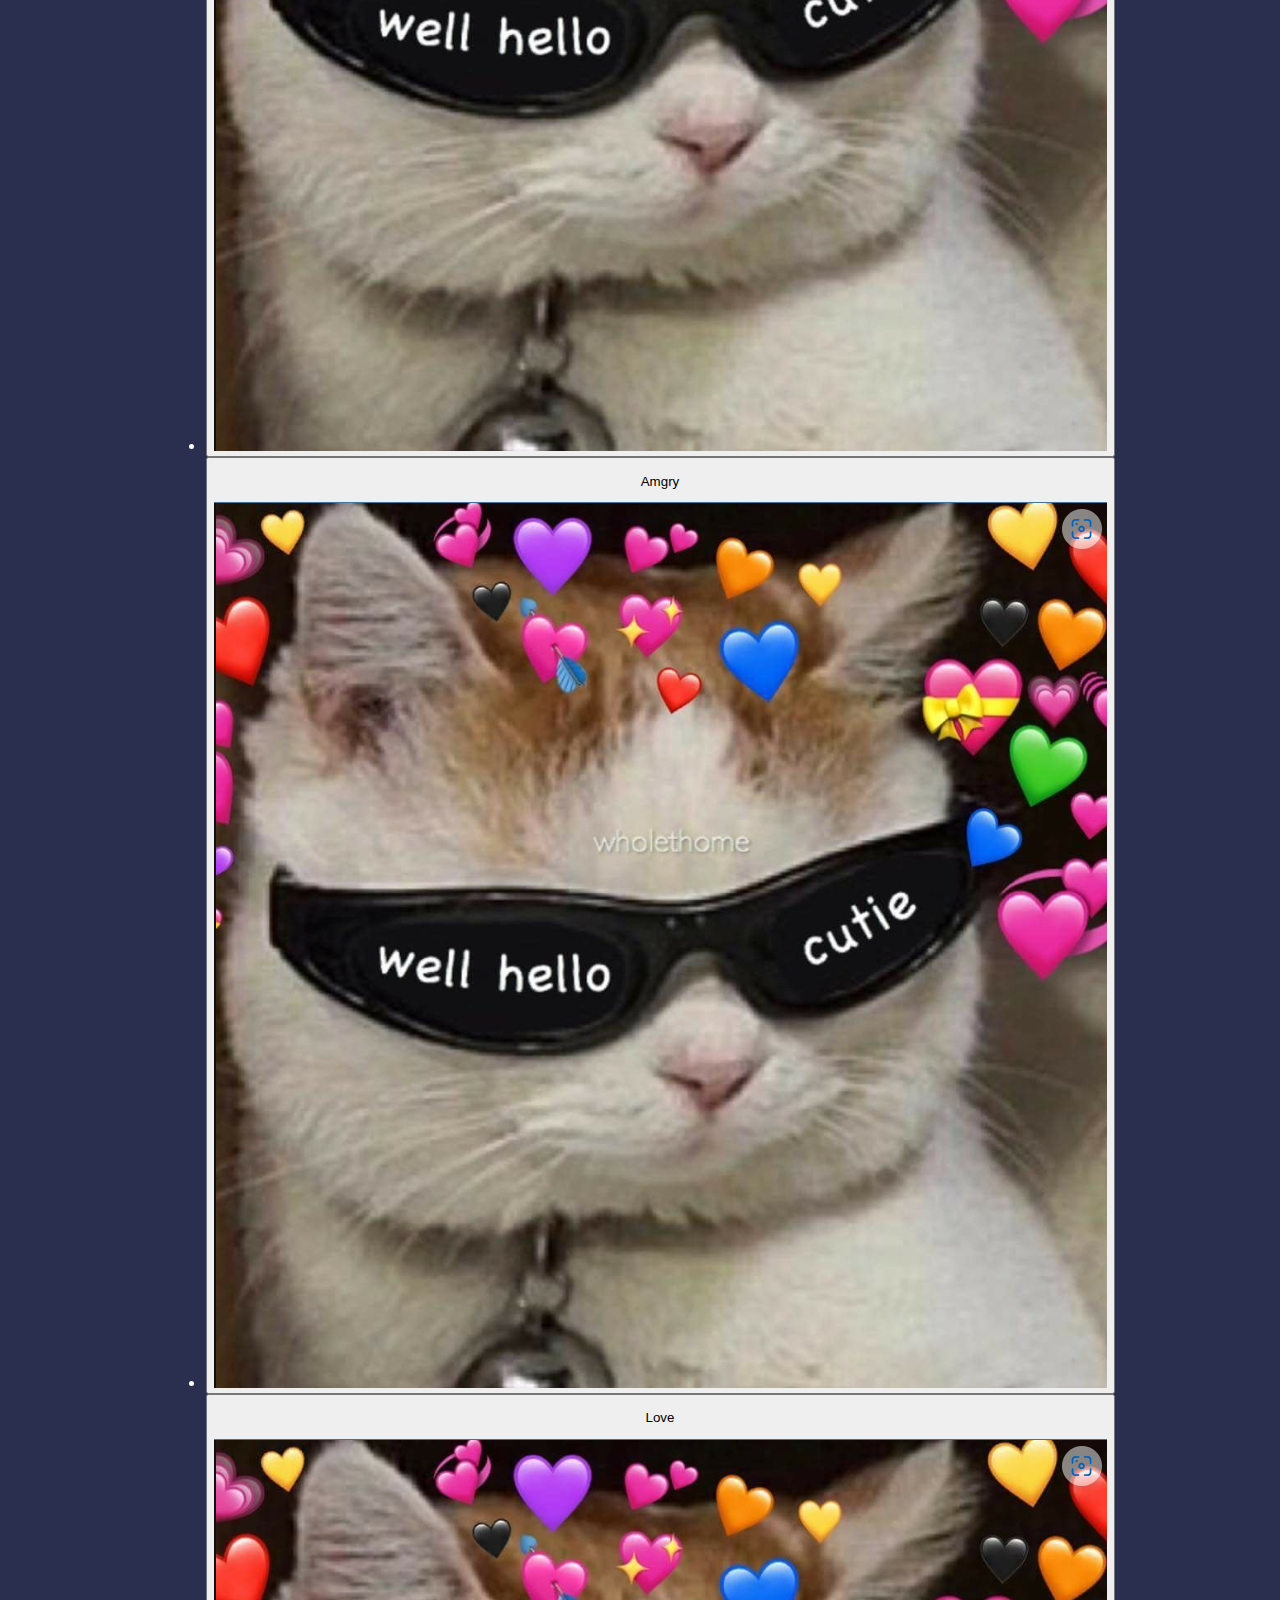
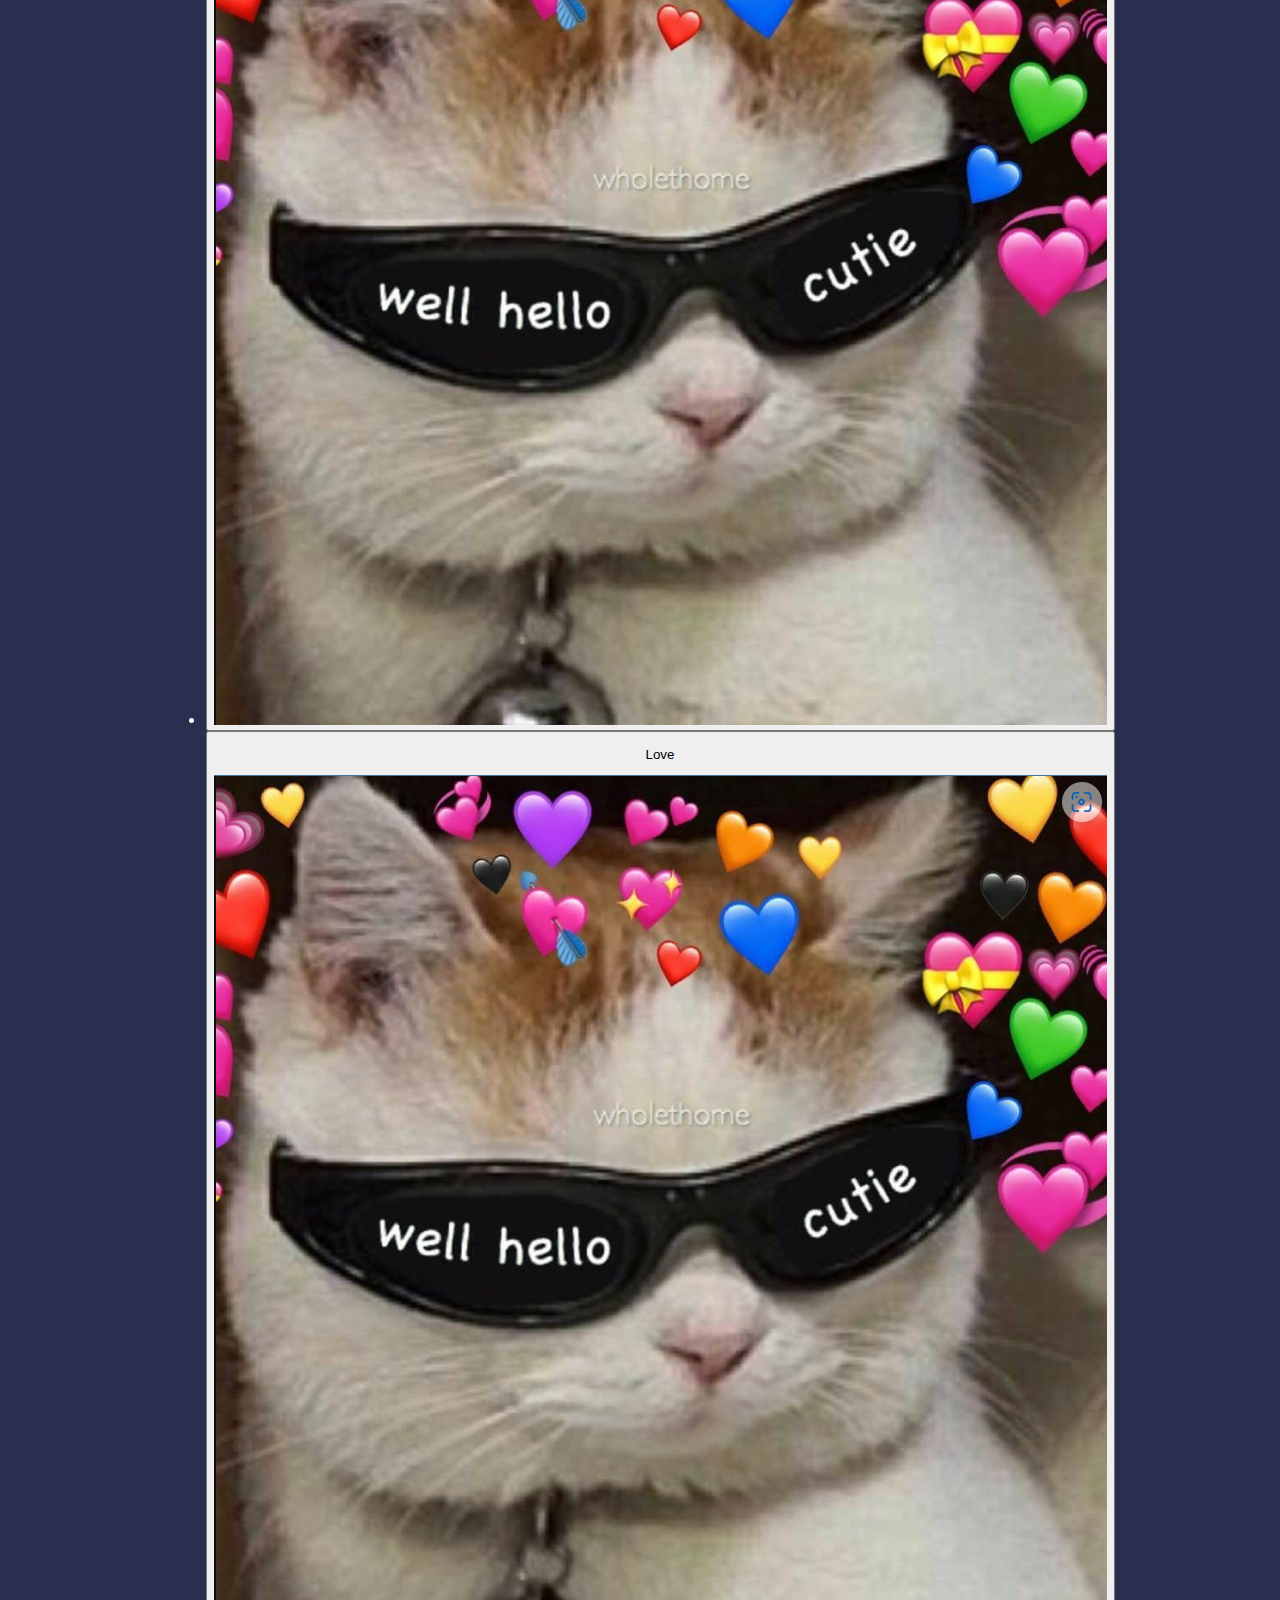
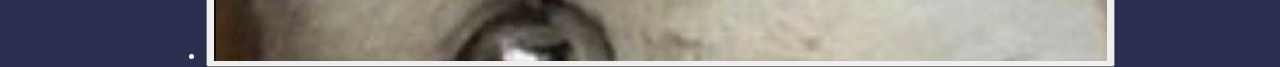
==== Cat catcher/index.html @ 42b51a58 "update 'Cat catcher/index.html'" ====
<!DOCTYPE html>
<html lang="en">
<head>
    <meta charset="UTF-8">
    <meta name="viewport" content="width=device-width, initial-scale=1.0">
    <title>Cat catcher</title>
    <link rel="stylesheet" href="Style.css"/>
</head>
<body>
    <div class="screen">
        <h1>Catch the insect</h1>
        <button id="start_btn" class = "btn">Start Game</button>
    </div>
    <div class="screen">
        <h1> Select your favorite cat</h1>
        <ul class="cats_list">
            <li>
            <button class="choose_cat">
                <p>Love</p>
                <img src="images/Simp.png" alt="simp"/>
            </button>
        </li>
        <li>
            <button class="choose_cat">
                <p>Amgry</p>
                <img src="images/Simp.png" alt="simp"/>
            </button>
        </li>
        <li>
            <button class="choose_cat">
                <p>Love</p>
                <img src="images/Simp.png" alt="simp"/>
            </button>
        </li>
        <li>
            <button class="choose_cat">
                <p>Love</p>
                <img src="images/Simp.png" alt="simp"/>
            </button>
        </li>








        </ul>
    </div>
    
</body>
</html>
---- Cat catcher/Style.css ----
@import url('https://fonts.googleapis.com/css?family=Muli&display=swap');

@import url('https://fonts.googleapis.com/css?family=Press+Start+2P&display=swap');

*{
    box-sizing: border-box;//This means that the total width and height of an element will include the padding and border, instead of just the content.
    // This can be useful for making sure that your elements are the correct size, even when they have padding or borders.
    
}
body{
    background-color: #2A2F4F;
    color: #fff;
    flex-direction: column;
	font-family: 'Press Start 2P';
	height: 100vh;
	margin: 0;
	overflow: hidden;
	text-align: center;
}

a {
	color: #fff;
}

h1 {
	line-height: 1.4;
}

.screen {
	display: flex;
	align-items: center; /* This property takes a value of `center`, which will center the element vertically. */
	justify-content: center;
	flex-direction: column;
	transition: margin 0.75s linear;
	height: 100vh;
	width: 100vw;
}
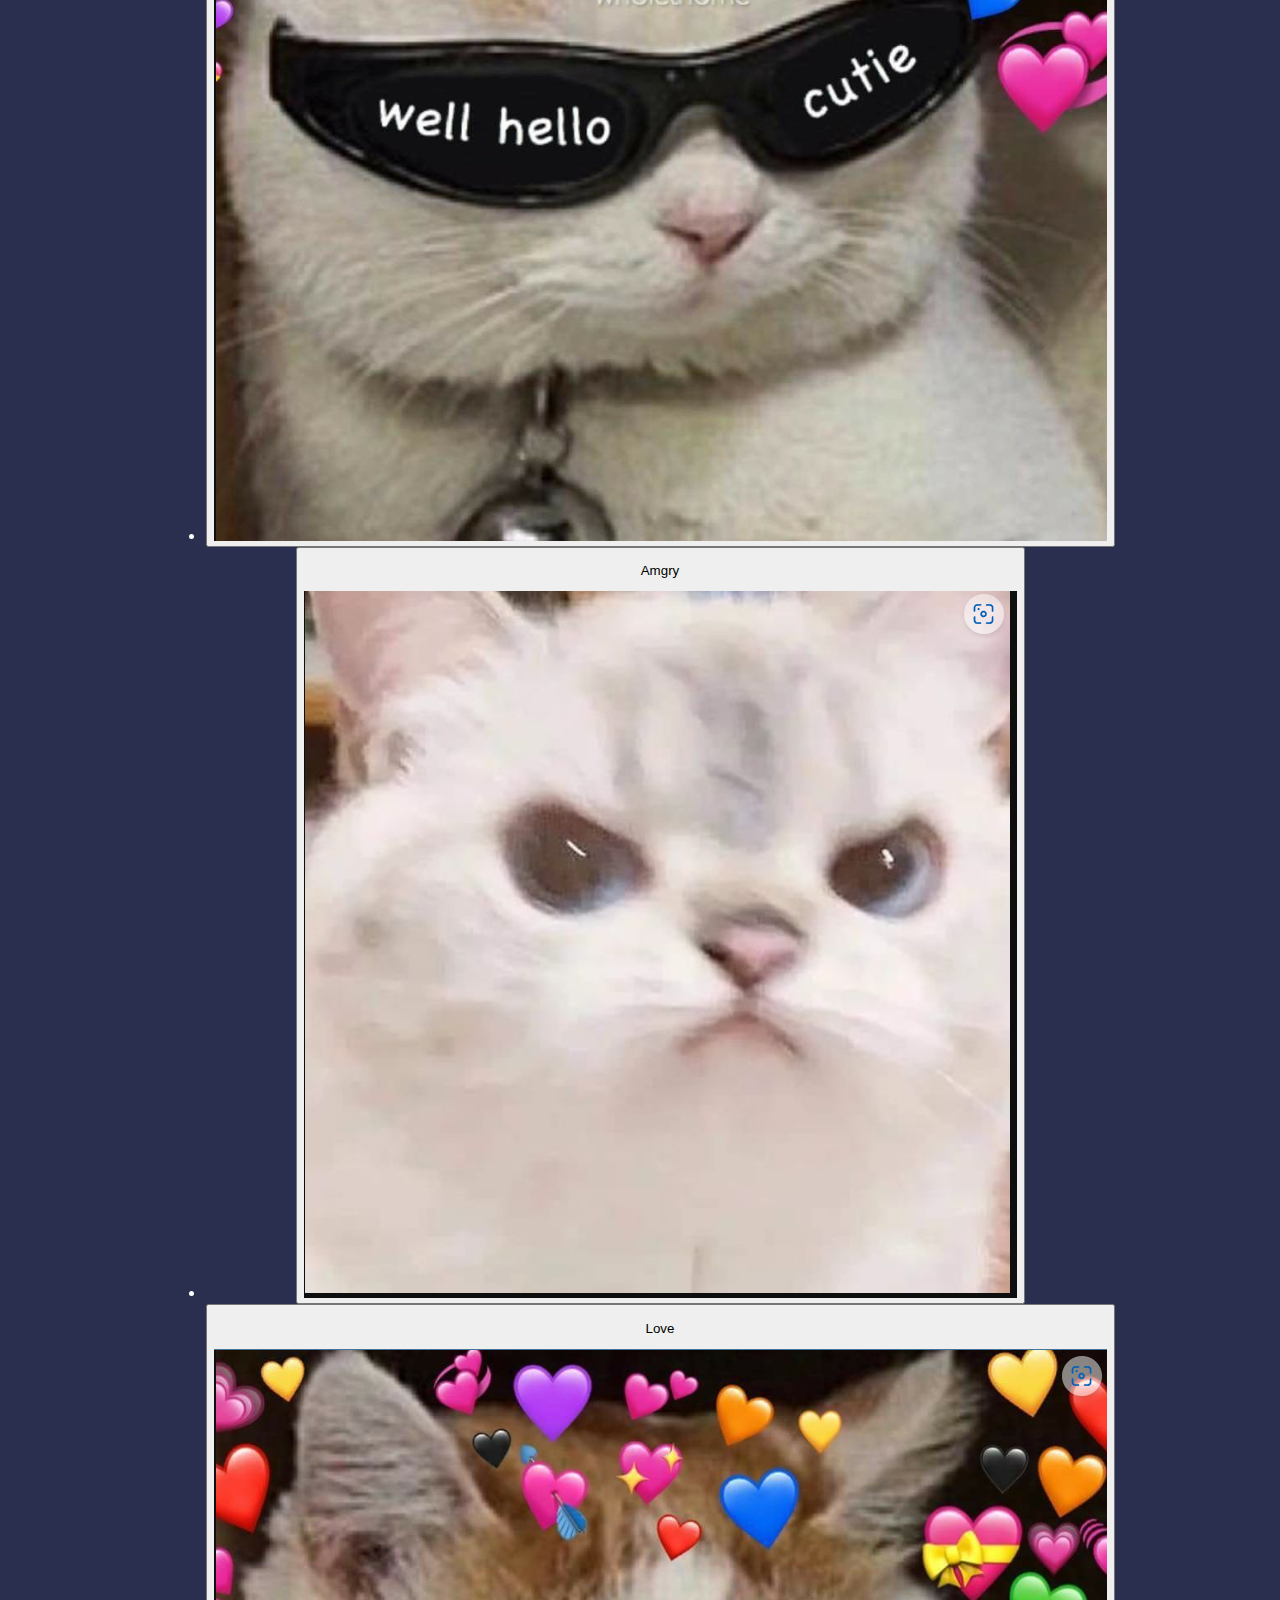
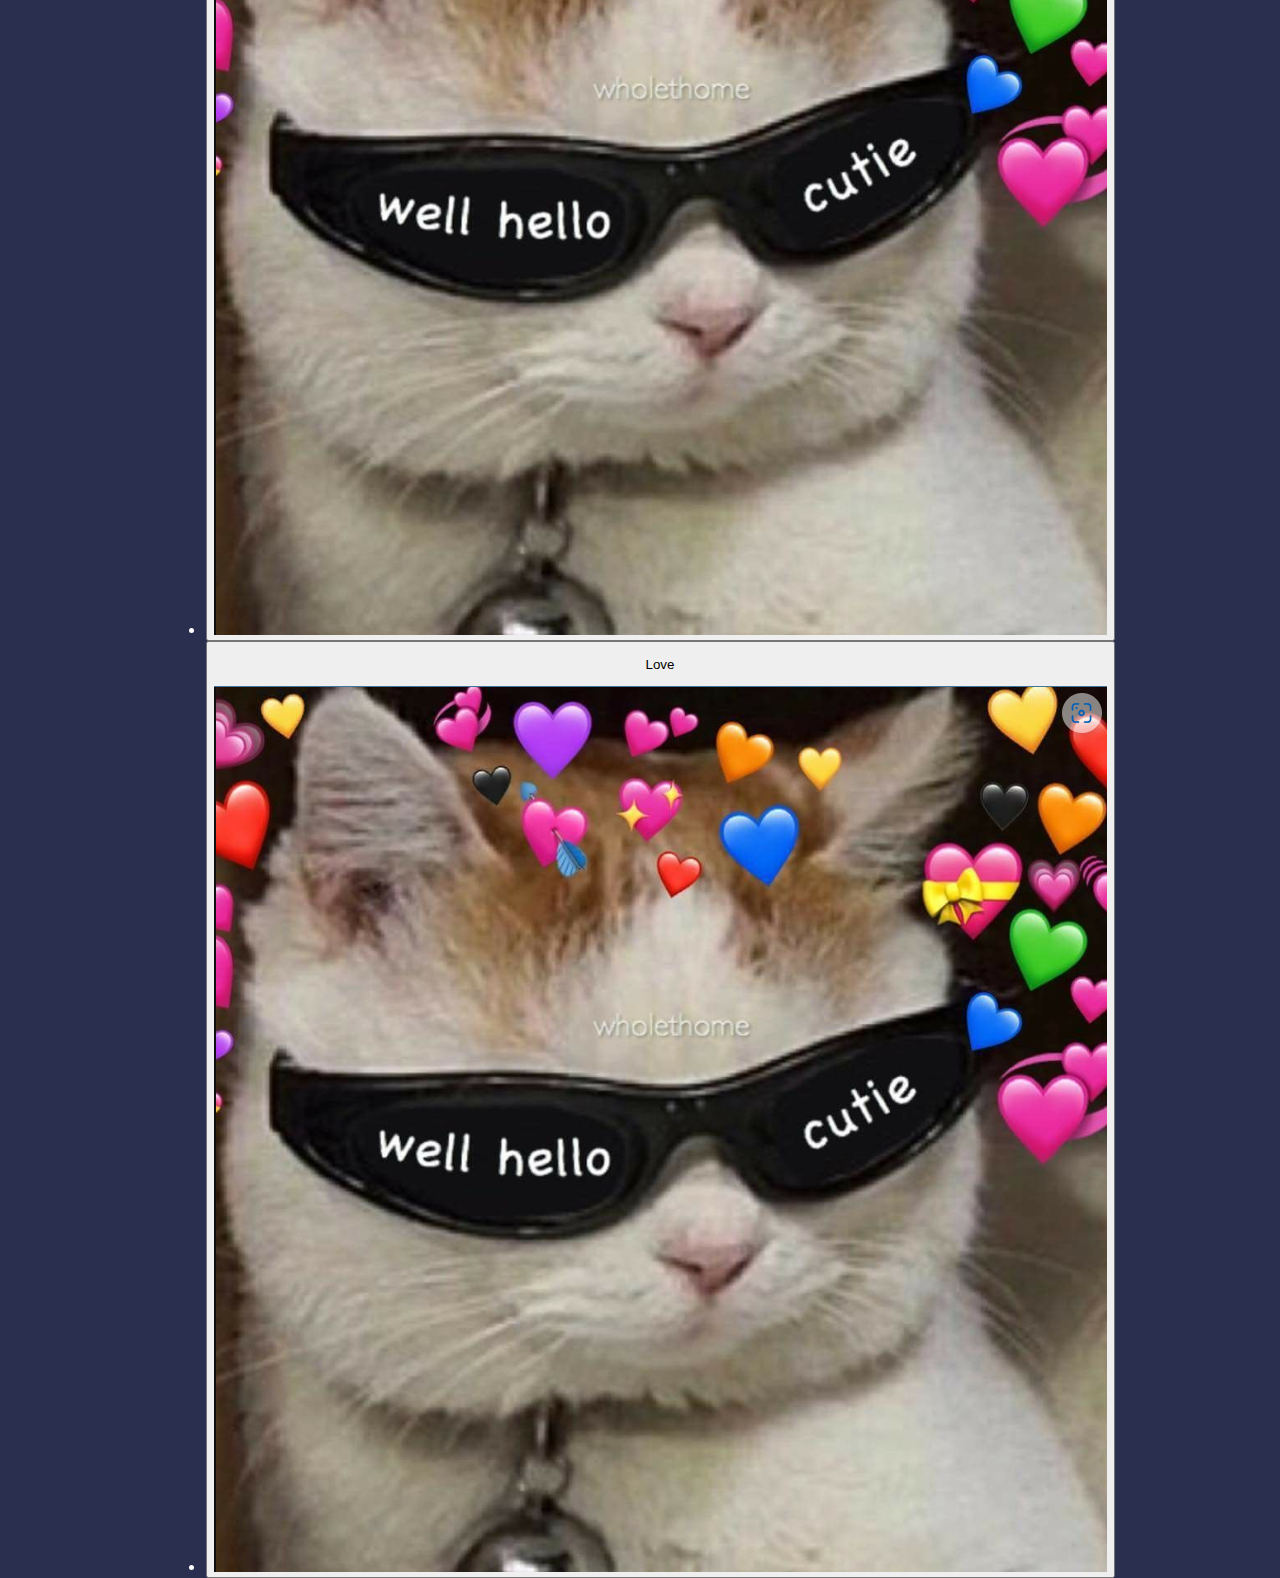
==== commit 256d296d: "update 'Cat catcher/index.html'" ====
--- a/Cat catcher/index.html
+++ b/Cat catcher/index.html
@@ -23,7 +23,7 @@
         <li>
             <button class="choose_cat">
                 <p>Amgry</p>
-                <img src="images/Simp.png" alt="simp"/>
+                <img src="images/angry.png" alt="simp"/>
             </button>
         </li>
         <li>
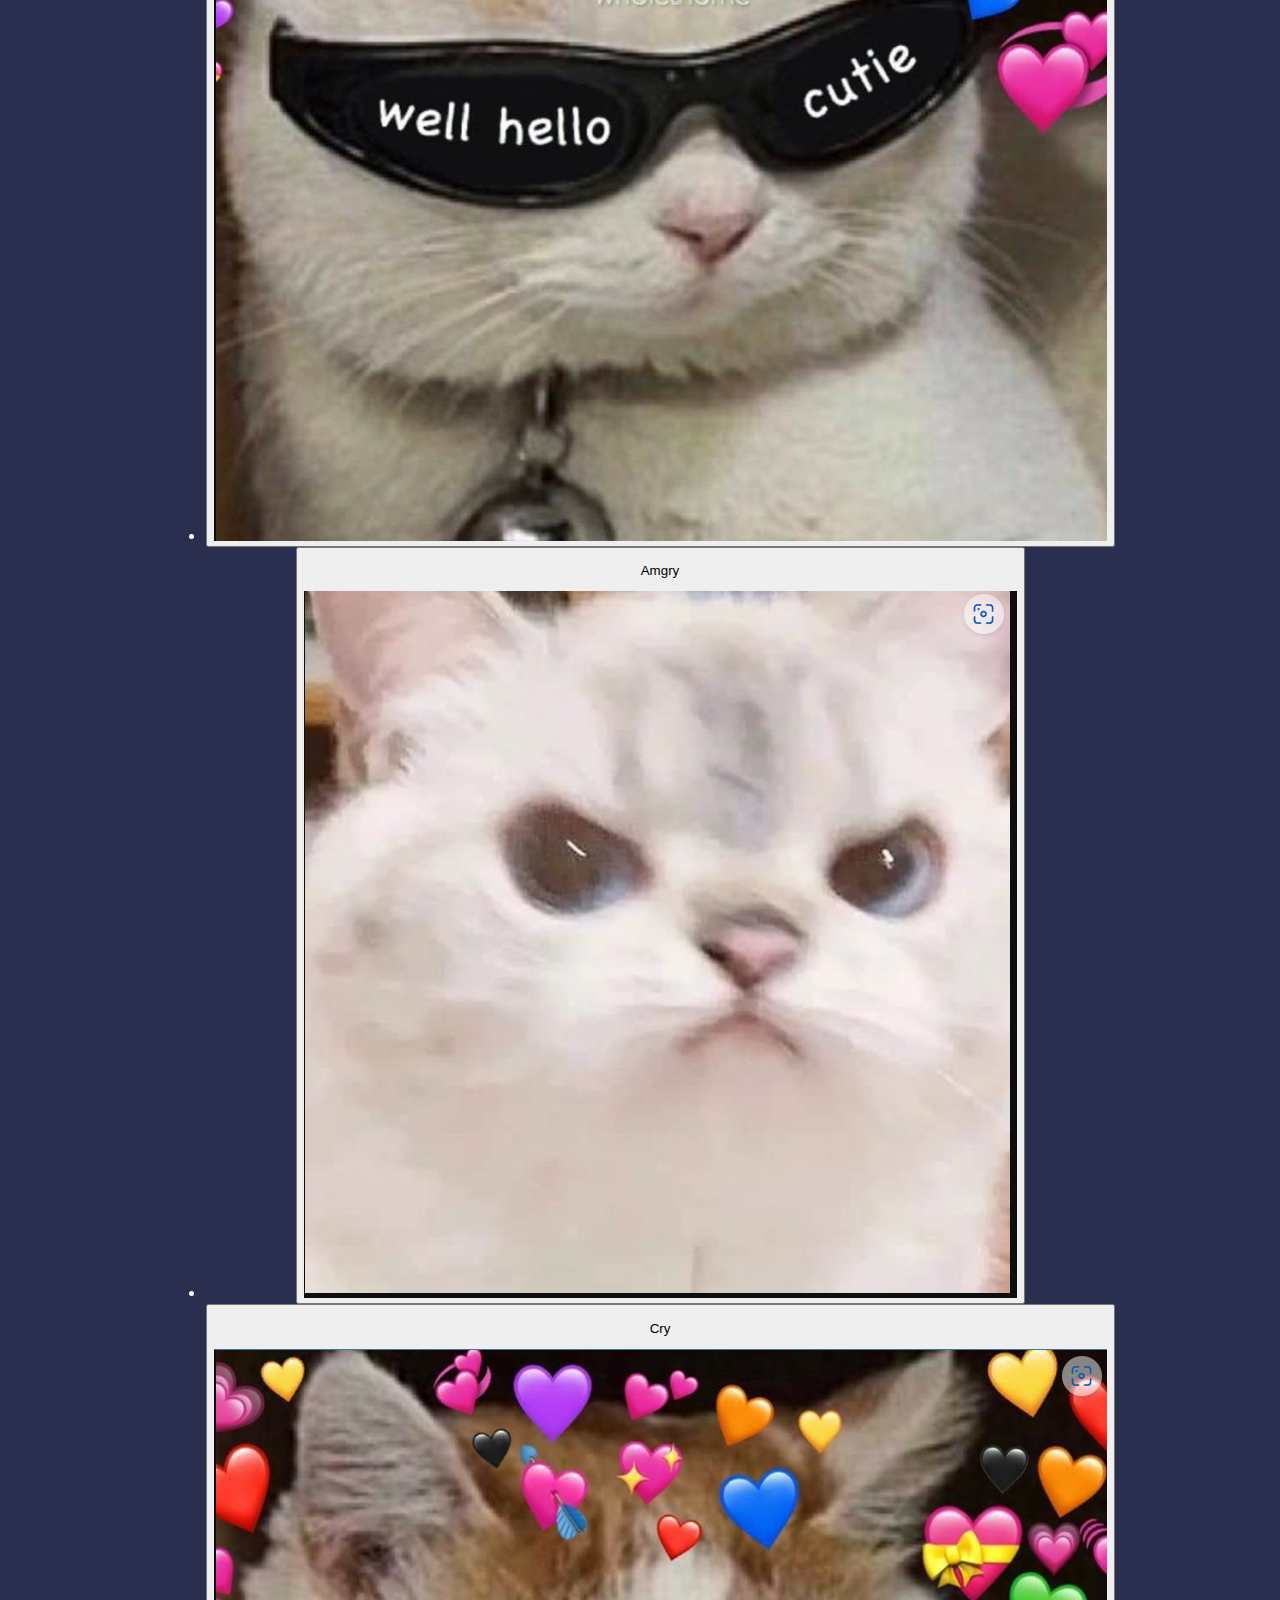
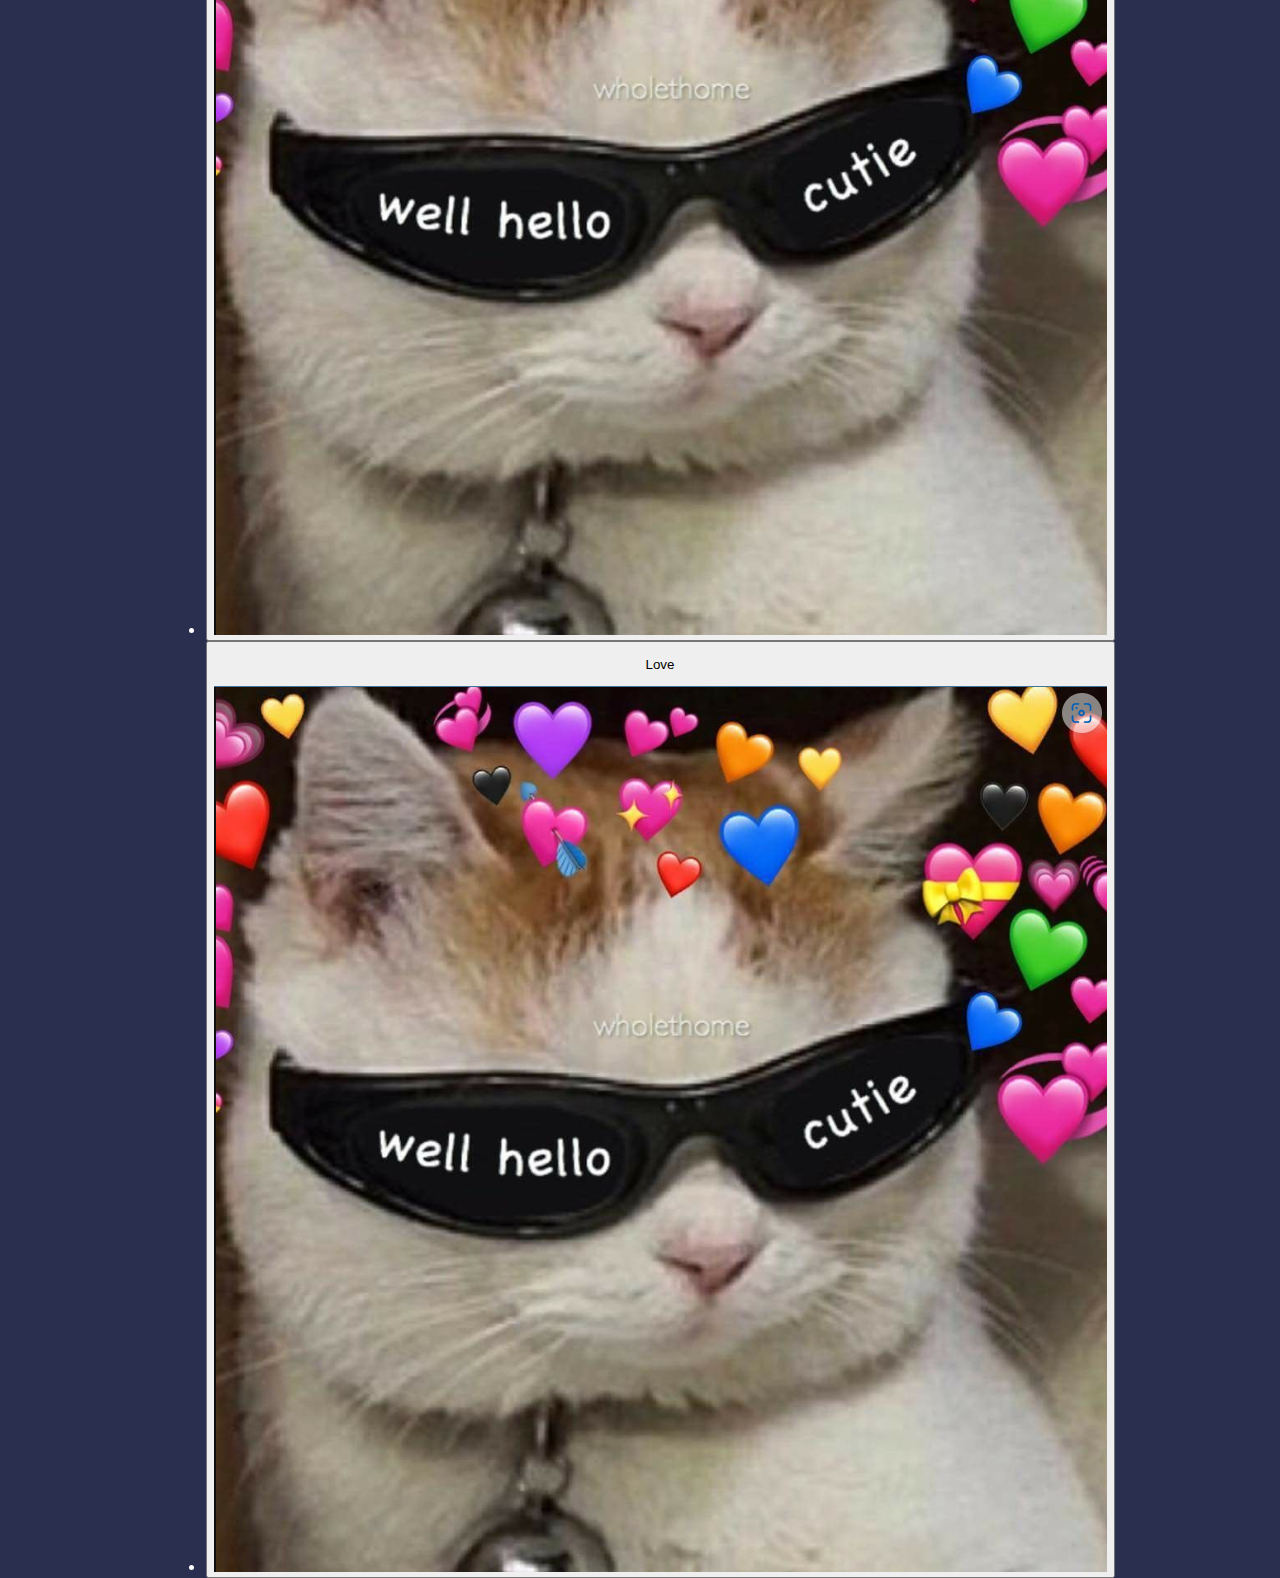
==== commit 3eaeb722: "update 'Cat catcher/index.html'" ====
--- a/Cat catcher/index.html
+++ b/Cat catcher/index.html
@@ -28,7 +28,7 @@
         </li>
         <li>
             <button class="choose_cat">
-                <p>Love</p>
+                <p>Cry</p>
                 <img src="images/Simp.png" alt="simp"/>
             </button>
         </li>
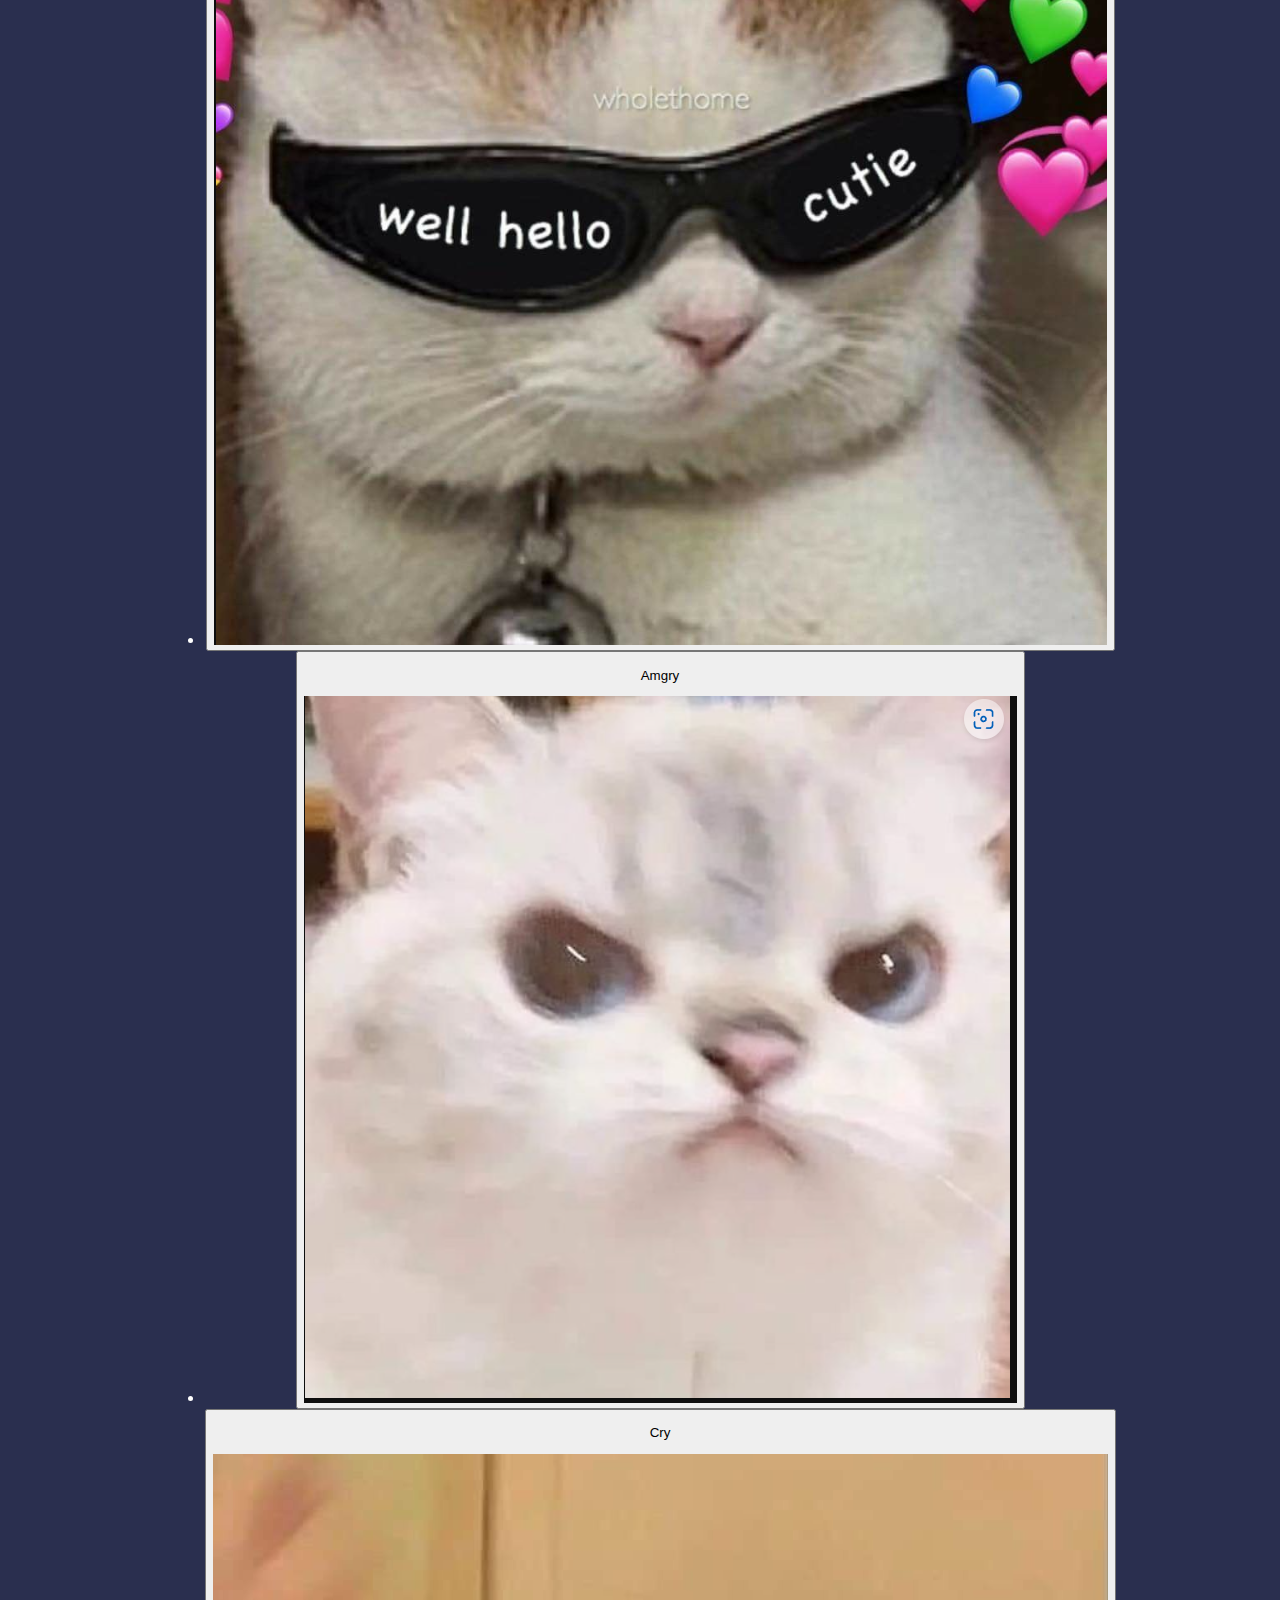
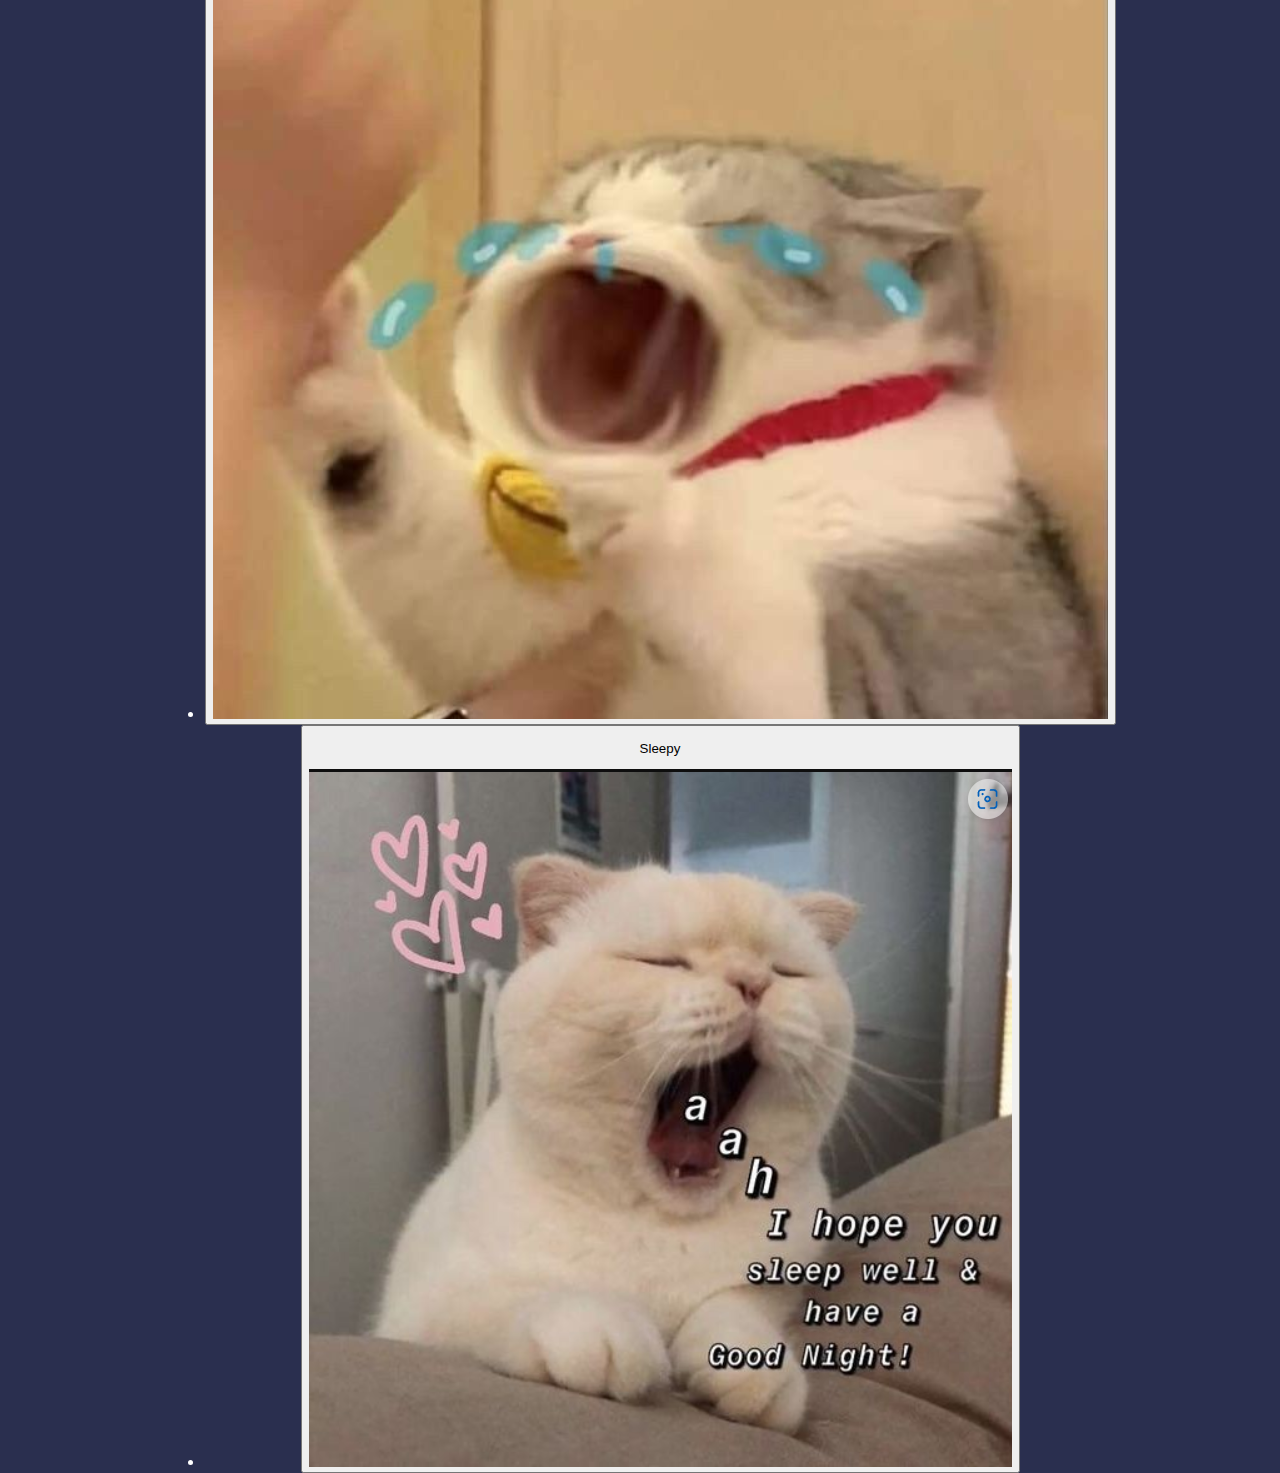
==== commit 24066b20: "update 'Cat catcher/index.html'" ====
--- a/Cat catcher/index.html
+++ b/Cat catcher/index.html
@@ -29,13 +29,13 @@
         <li>
             <button class="choose_cat">
                 <p>Cry</p>
-                <img src="images/Simp.png" alt="simp"/>
+                <img src="images/cry.png" alt="simp"/>
             </button>
         </li>
         <li>
             <button class="choose_cat">
-                <p>Love</p>
-                <img src="images/Simp.png" alt="simp"/>
+                <p>Sleepy</p>
+                <img src="images/sleepy.png" alt="simp"/>
             </button>
         </li>
 
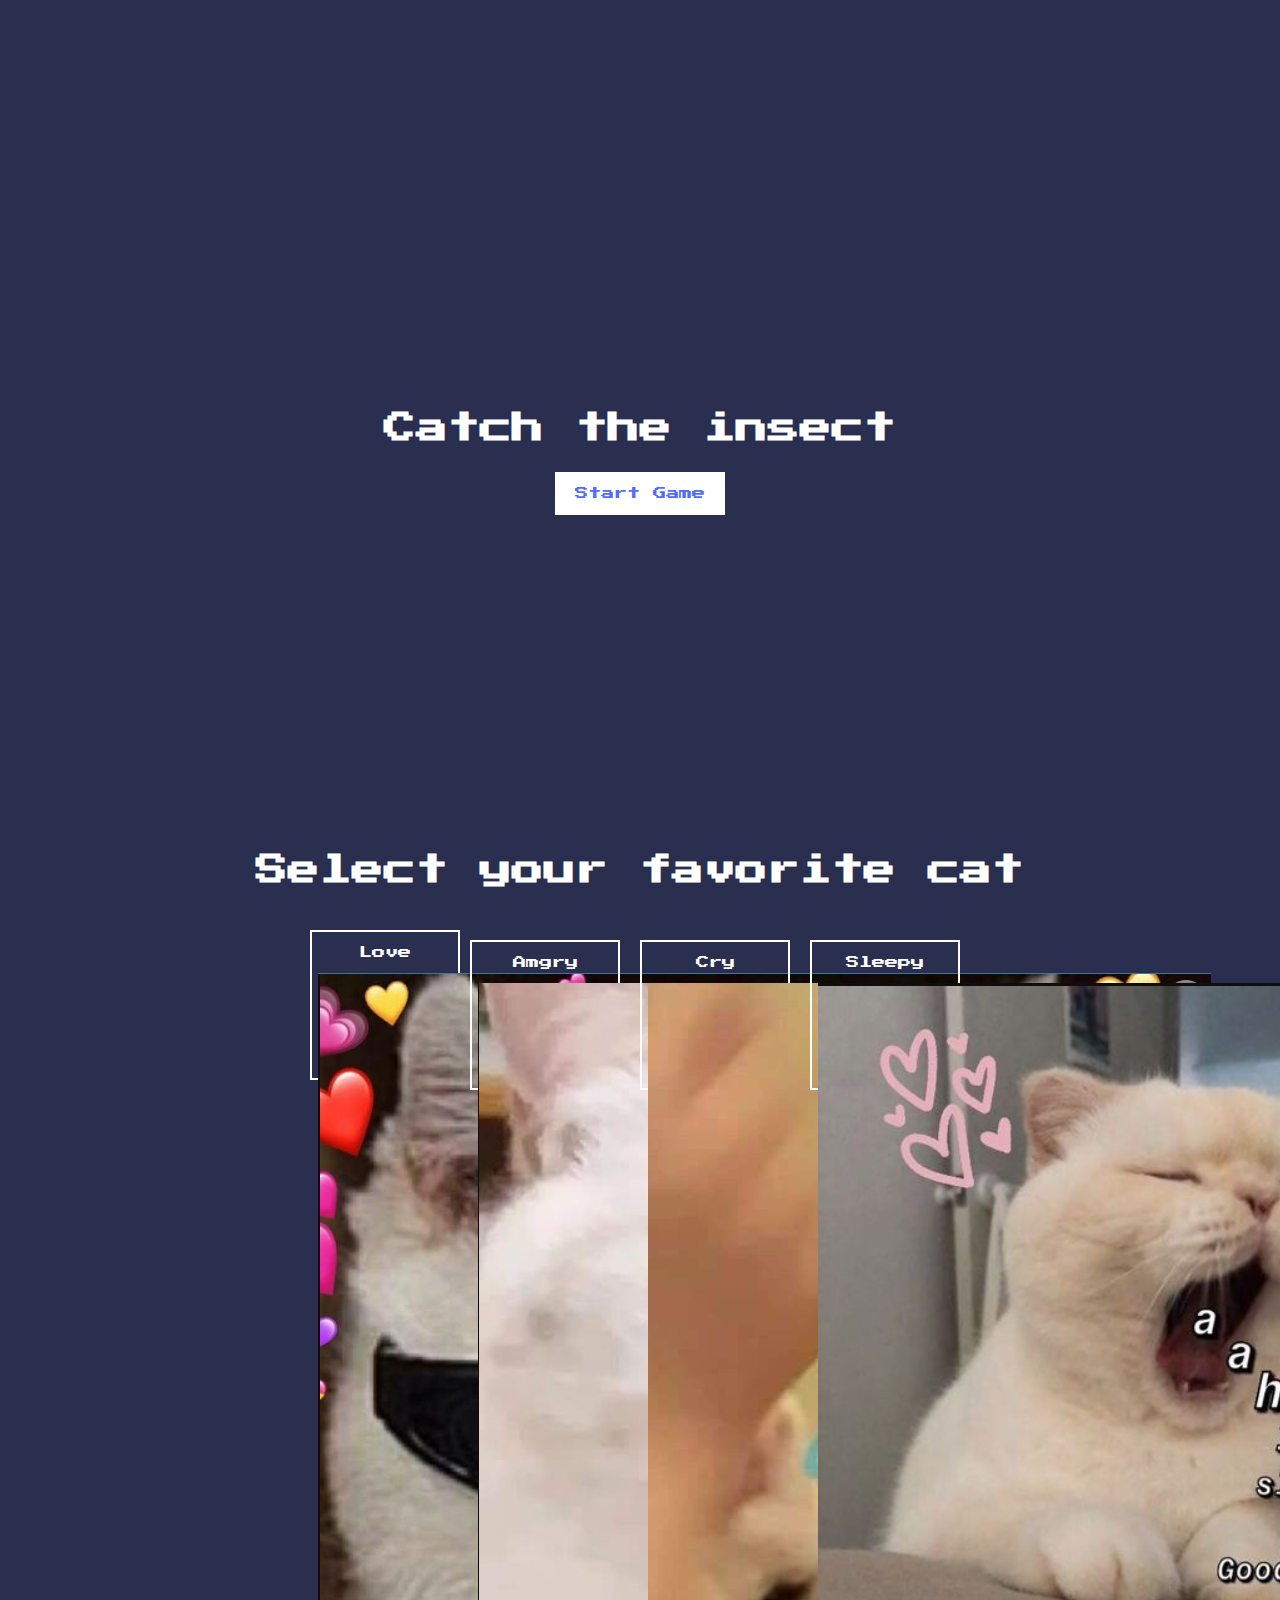
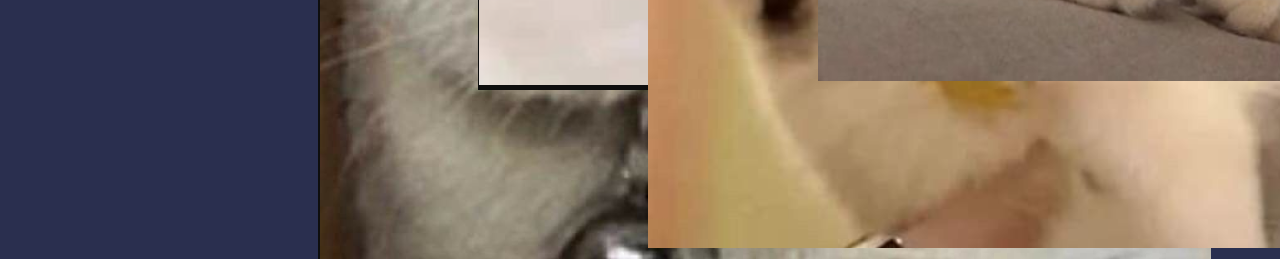
==== commit 90685a94: "update 'Cat catcher/index.html'" ====
--- a/Cat catcher/index.html
+++ b/Cat catcher/index.html
@@ -13,7 +13,7 @@
     </div>
     <div class="screen">
         <h1> Select your favorite cat</h1>
-        <ul class="cats_list">
+        <ul class="cats_list"
             <li>
             <button class="choose_cat">
                 <p>Love</p>
@@ -38,6 +38,10 @@
                 <img src="images/sleepy.png" alt="simp"/>
             </button>
         </li>
+        </ul>
+        </div>
+
+        
 
 
 
--- a/Cat catcher/Style.css
+++ b/Cat catcher/Style.css
@@ -36,3 +36,56 @@
 	width: 100vw;
 }
 
+.screen.up {
+	margin-top: -100vh;
+}
+
+.btn {
+	border: 0;
+	background-color: #fff;
+	color: #516dff;
+	cursor: pointer;
+	font-family: 'Press Start 2P';
+	padding: 15px 20px;
+}
+.btn:hover {
+	opacity: 0.9;
+}
+
+.btn:active {
+	opacity: 0.7;
+}
+
+
+.cats_list {
+	display: flex;
+	flex-wrap: wrap;
+	justify-content: center;
+	list-style-type: none;
+	padding: 0;
+}
+
+.cats_list li {
+	margin: 10px;
+}
+
+.choose_cat {
+	background: transparent;
+	border: 2px solid #fff;
+	color: #fff;
+	cursor: pointer;
+	font-family: 'Press Start 2P';
+	width: 150px;
+	height: 150px;
+}
+
+.choose_cat:hover {
+	background-color: #fff;
+	color: #516dff;
+}
+
+.choose_cat:active {
+	background-color: rgba(255, 255, 255, 0.7);
+}
+
+
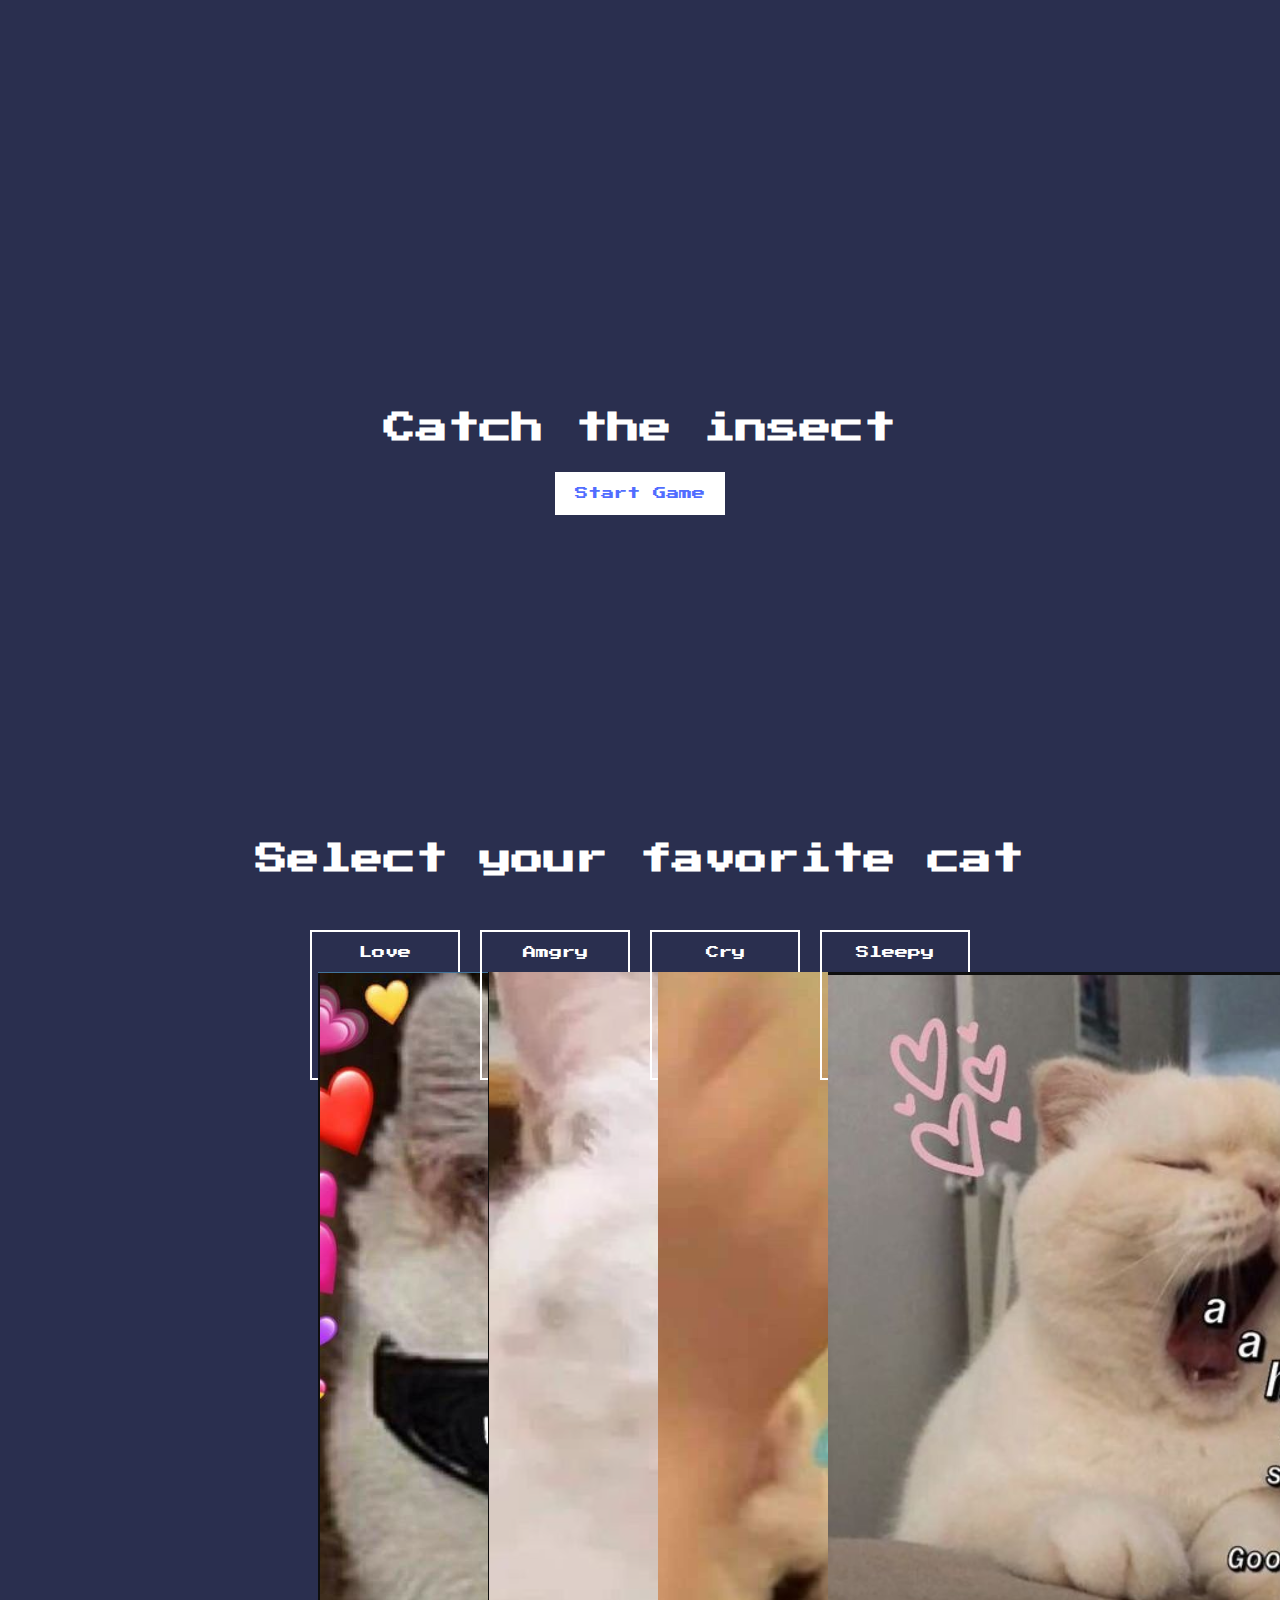
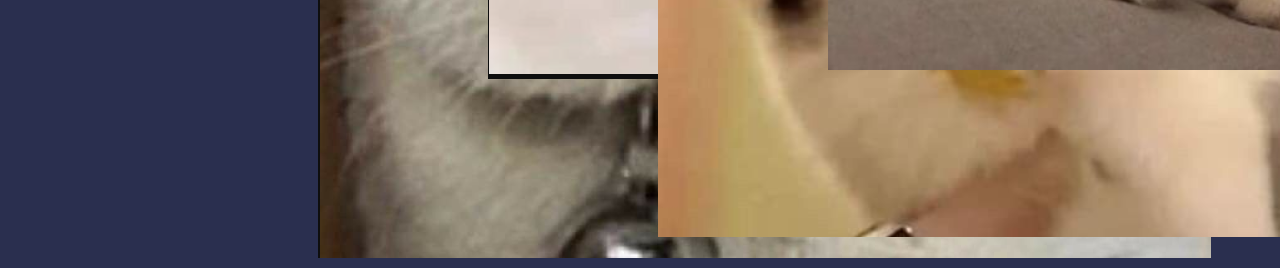
==== commit 3731b07e: "update 'Cat catcher/index.html'" ====
--- a/Cat catcher/index.html
+++ b/Cat catcher/index.html
@@ -13,7 +13,7 @@
     </div>
     <div class="screen">
         <h1> Select your favorite cat</h1>
-        <ul class="cats_list"
+        <ul class="cats_list">
             <li>
             <button class="choose_cat">
                 <p>Love</p>
